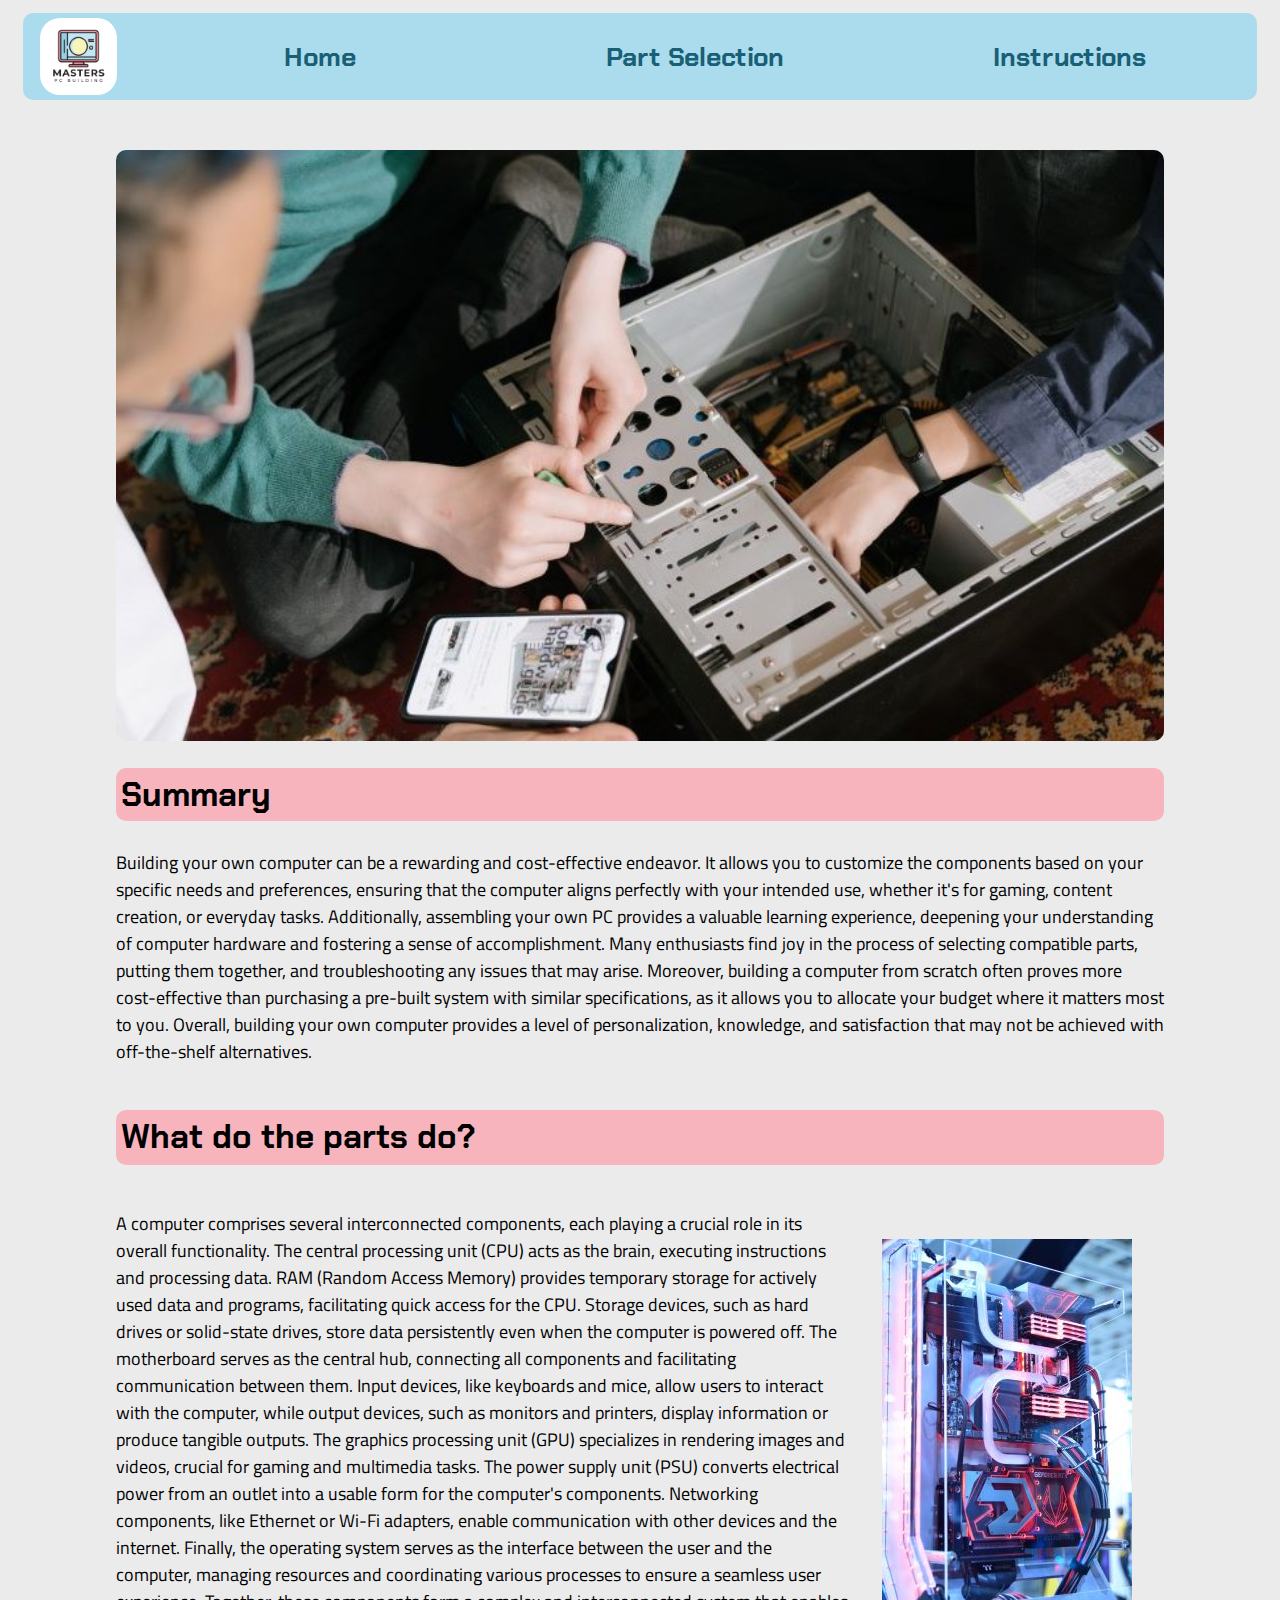
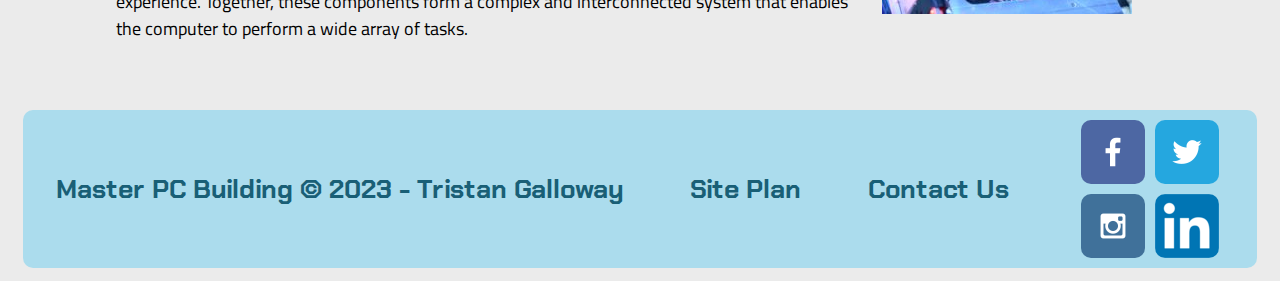
==== masterspcbuilding/index.html @ c30e3113 "First pass of CSS on home page." ====
<!DOCTYPE html>
<html lang="en">
<head>
    <meta charset="UTF-8">
    <meta name="viewport" content="width=device-width, initial-scale=1.0">
    <title>Masters PC Building</title>
    <link rel="stylesheet" href="styles/style.css">
</head>
<body>
    <header>
        <nav>
            <a id="logo_link" href="index.html"> 
                <img class="logo" src="images/master-logo-small.png" alt="Masters PC Building Logo"> 
            </a>
            <a class="page_link" href="index.html">Home</a>
            <a class="page_link" href="part-selection.html">Part Selection</a>
            <a class="page_link" href="instructions.html">Instructions</a>
        </nav>
    </header>
    <Main>
        <head id="banner">
            <img id="banner_img" src="images/open_pc.jpg" alt="">
        </head>
        <section id="info">
            <h2>Summary</h2>
            <p>Building your own computer can be a rewarding and cost-effective endeavor. It allows you to customize the components based on your specific needs and preferences, ensuring that the computer aligns perfectly with your intended use, whether it's for gaming, content creation, or everyday tasks. Additionally, assembling your own PC provides a valuable learning experience, deepening your understanding of computer hardware and fostering a sense of accomplishment. Many enthusiasts find joy in the process of selecting compatible parts, putting them together, and troubleshooting any issues that may arise. Moreover, building a computer from scratch often proves more cost-effective than purchasing a pre-built system with similar specifications, as it allows you to allocate your budget where it matters most to you. Overall, building your own computer provides a level of personalization, knowledge, and satisfaction that may not be achieved with off-the-shelf alternatives.</p>
        </section>
        <section id="parts">
            <h2>What do the parts do?</h2>
            <p>A computer comprises several interconnected components, each playing a crucial role in its overall functionality. The central processing unit (CPU) acts as the brain, executing instructions and processing data. RAM (Random Access Memory) provides temporary storage for actively used data and programs, facilitating quick access for the CPU. Storage devices, such as hard drives or solid-state drives, store data persistently even when the computer is powered off. The motherboard serves as the central hub, connecting all components and facilitating communication between them. Input devices, like keyboards and mice, allow users to interact with the computer, while output devices, such as monitors and printers, display information or produce tangible outputs. The graphics processing unit (GPU) specializes in rendering images and videos, crucial for gaming and multimedia tasks. The power supply unit (PSU) converts electrical power from an outlet into a usable form for the computer's components. Networking components, like Ethernet or Wi-Fi adapters, enable communication with other devices and the internet. Finally, the operating system serves as the interface between the user and the computer, managing resources and coordinating various processes to ensure a seamless user experience. Together, these components form a complex and interconnected system that enables the computer to perform a wide array of tasks.</p>
            <img src="images/clear_pc_case.jpg" alt="">
        </section>
    </Main>
    <footer>
        <h2>Master PC Building &copy; 2023 - Tristan Galloway</h2>
        <a href="site-plan.html">
            <h2>Site Plan</h2>
        </a>
        <h2>Contact Us</h2>
        <div id="social_images">
            <a href="https://facebook.com" target="_blank">
                <img class="icon" src="images/facebook.png" alt="facebook icon">
            </a>
            <a href="https://twitter.com" target="_blank">
                <img class="icon" src="images/twitter.png" alt="twitter icon">
            </a>
            <a href="https://instagram.com" target="_blank">
                <img class="icon" src="images/instagram.png" alt="instagram icon">
            </a>
            <a href="https://linkedin.com" target="_blank">
                <img class="icon" src="images/LinkedIn_logo_initials.png" alt="instagram icon">
            </a>
        </div>
    </footer>      
</body>
</html>
---- masterspcbuilding/styles/style.css ----
@import url('https://fonts.googleapis.com/css2?family=Chakra+Petch&family=Titillium+Web&display=swap');

/* Color and font variables */

:root {
    /* change the values below to your colors from your palette */
    --primary-color: #195F76;
    --secondary-color: #abdced;
    --accent1-color: #f8b4bd;
    --accent2-color: #EBEBEB;
  
    /* change the values below to your chosen font(s) */
    --heading-font: 'Chakra Petch', sans-serif;
    --paragraph-font: 'Titillium Web', sans-serif;
  
    /* these colors below should be chosen from among your palette colors above */
    --headline-color-on-white: #195F76;  /* headlines on a white background */ 
    --headline-color-on-color: #EBEBEB; /* headlines on a colored background */ 
    --paragraph-color-on-white: #195F76; /* paragraph text on a white background */ 
    --paragraph-color-on-color: #EBEBEB; /* paragraph text on a colored background */ 
    --paragraph-background-color: #195F76  ;
    --nav-link-color: #195F76;
    --nav-background-color: #abdced;
    --nav-hover-link-color: #EBEBEB;
}

body {
    background-color: var(--accent2-color);
    font-family: var(--paragraph-font);
    font-size: 22px;
    padding: 5px 15px;
}

main {
    max-width: 1200px;
    width: 85%;
    margin: 0 auto;
}

section h2 {
    background-color: var(--accent1-color);
    padding: 5px;
    border-radius: 10px;
}


h1, h2, h3, h4 {
    font-family: var(--heading-font);
}

p {
    font-size: .8em;
}

nav {
    display: grid;
    grid-template-columns: 110px repeat(3, 1fr);
    grid-template-rows: 1fr;
    margin: auto; 
    margin-bottom: 50px;
    background-color: var(--nav-background-color);
    color: var(--headline-color-on-white);
    border-radius: 10px;
    font-weight: bold;
}

nav a {
    text-align: center;
    text-decoration: none;
    font-family: var(--heading-font);
    font-size: 1.2em;
}

.logo {
    display: block;
    margin: auto;
    padding: 5px;
    border-radius: 25px;
    width: 70%;
}

.page_link {
    display: block;
    align-self: center;
}

.page_link:hover {
    color: black;
    transition: .5s;
    transform: scale(1.1);
}

#banner_img{
    display: block;
    width: 100%;
    margin-left: auto;
    margin-right: auto;
    border-radius: 10px;
}

#parts {
    display: grid;
    grid-template: 110px auto / 70% 30%;
}

#parts h2 {
    grid-column: span 2;
}

#parts p, #parts img{
    grid-row: 2/3;
}

#parts img {
    margin: auto;
    display: block;
    padding: 20px;
}

footer {
    background-color: var(--nav-background-color);
    color: var(--headline-color-on-white);
    margin-top: 50px;
    display: flex;
    justify-content: space-around;
    align-items: center;
    border-radius: 10px;
}

footer h2 {
    font-size: 1.2em;
}

footer a {
    text-decoration: none;
}

footer a:hover{
    color: black;
    transition: .5s;
    transform: scale(1.1);
}

.icon {
    display: block;
    border-radius: 10px;
    margin: 5px;
}

#social_images {
    display: grid;
    grid-template: 1fr 1fr / 1fr 1fr;
    padding-top: 5px;
    padding-bottom: 5px;
}

a, a:visited, a:hover, a:active {
    color: inherit;
  }
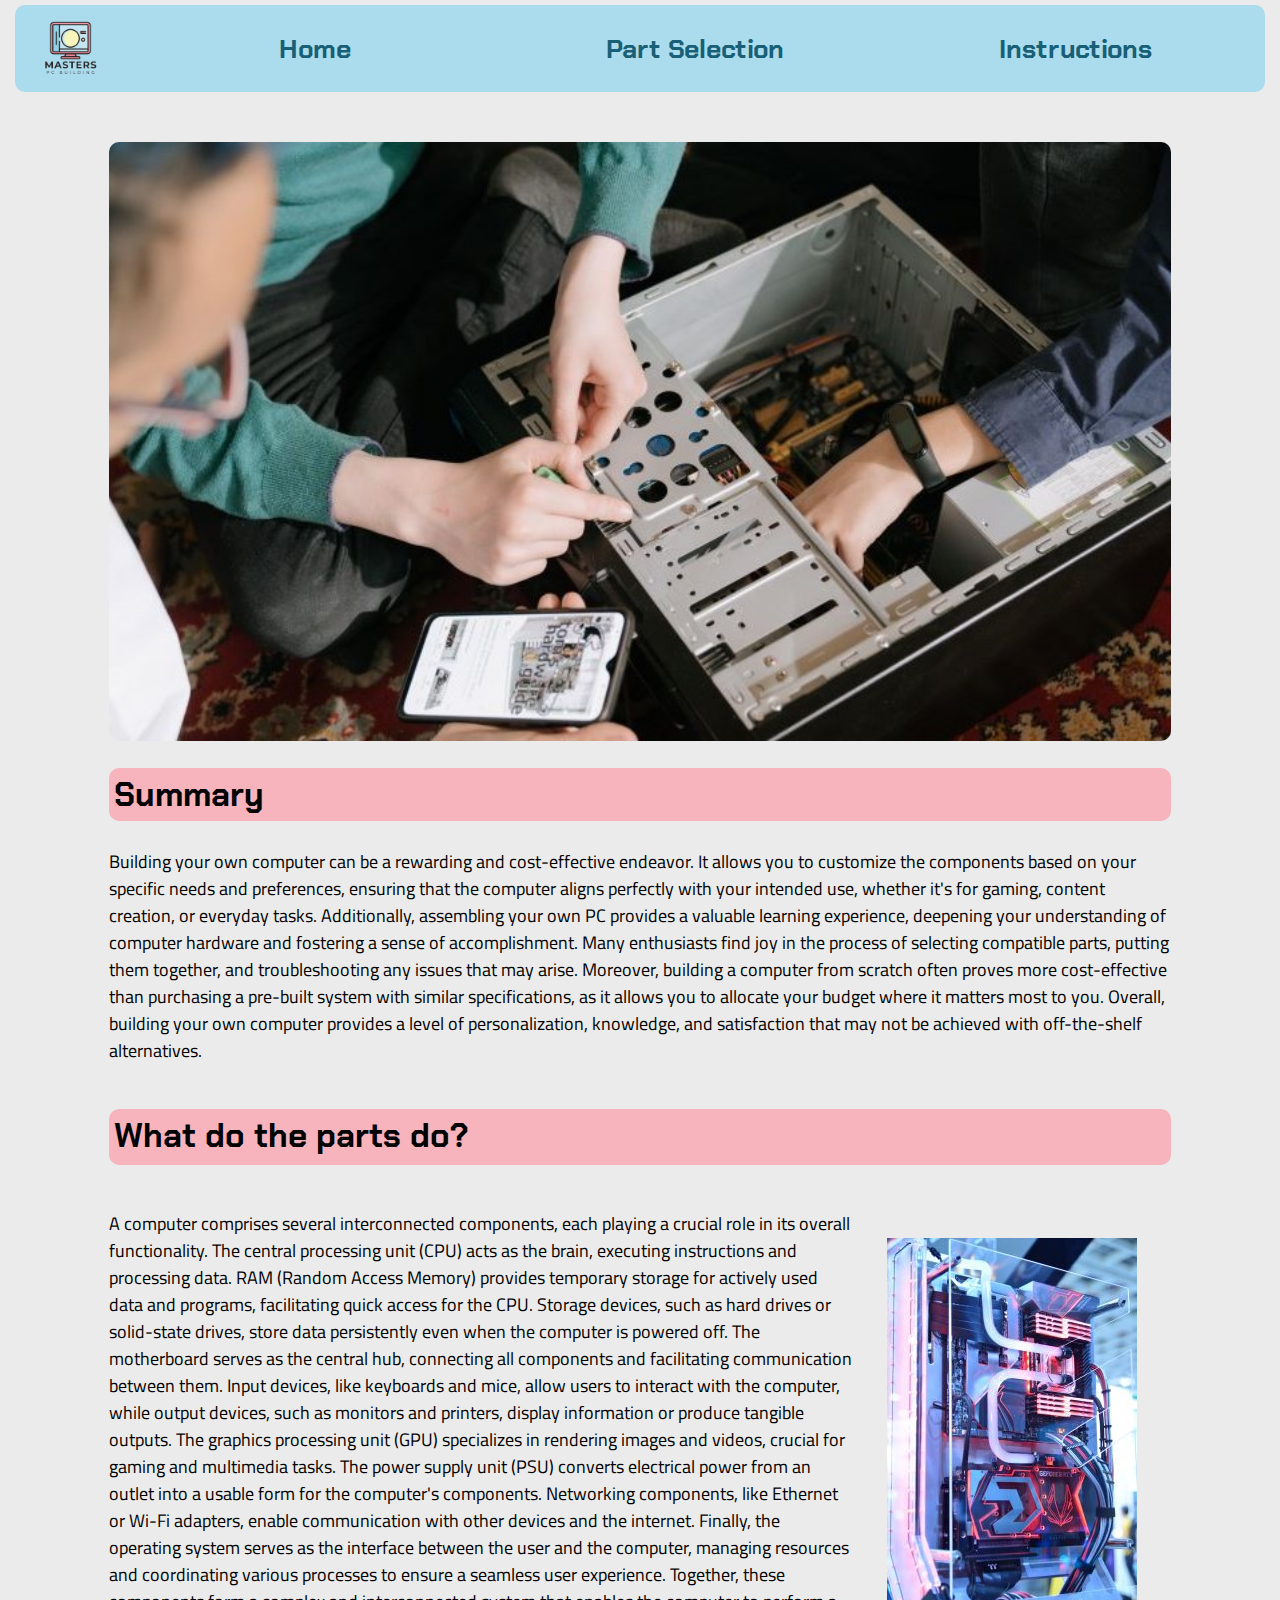
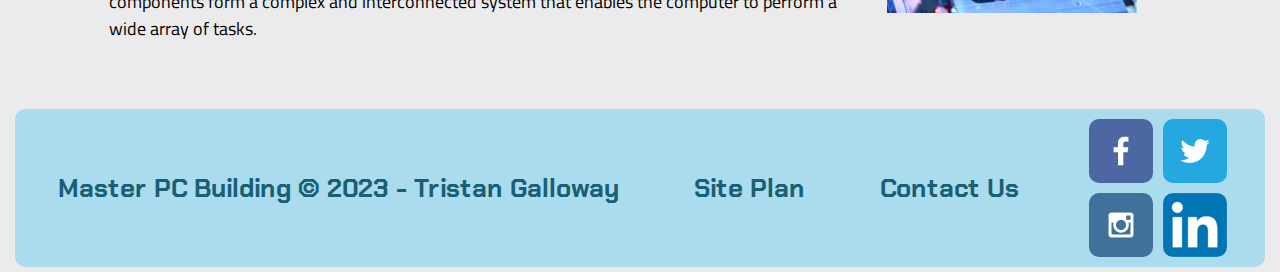
==== commit 1c03b3ca: "Finished CSS for part selection sub page." ====
--- a/masterspcbuilding/index.html
+++ b/masterspcbuilding/index.html
@@ -18,9 +18,9 @@
         </nav>
     </header>
     <Main>
-        <head id="banner">
+        <div id="banner">
             <img id="banner_img" src="images/open_pc.jpg" alt="">
-        </head>
+        </div>
         <section id="info">
             <h2>Summary</h2>
             <p>Building your own computer can be a rewarding and cost-effective endeavor. It allows you to customize the components based on your specific needs and preferences, ensuring that the computer aligns perfectly with your intended use, whether it's for gaming, content creation, or everyday tasks. Additionally, assembling your own PC provides a valuable learning experience, deepening your understanding of computer hardware and fostering a sense of accomplishment. Many enthusiasts find joy in the process of selecting compatible parts, putting them together, and troubleshooting any issues that may arise. Moreover, building a computer from scratch often proves more cost-effective than purchasing a pre-built system with similar specifications, as it allows you to allocate your budget where it matters most to you. Overall, building your own computer provides a level of personalization, knowledge, and satisfaction that may not be achieved with off-the-shelf alternatives.</p>
@@ -32,11 +32,11 @@
         </section>
     </Main>
     <footer>
-        <h2>Master PC Building &copy; 2023 - Tristan Galloway</h2>
+        <h3>Master PC Building &copy; 2023 - Tristan Galloway</h3>
         <a href="site-plan.html">
-            <h2>Site Plan</h2>
+            <h3>Site Plan</h3>
         </a>
-        <h2>Contact Us</h2>
+        <h3>Contact Us</h3>
         <div id="social_images">
             <a href="https://facebook.com" target="_blank">
                 <img class="icon" src="images/facebook.png" alt="facebook icon">
--- a/masterspcbuilding/styles/style.css
+++ b/masterspcbuilding/styles/style.css
@@ -29,6 +29,8 @@
     font-family: var(--paragraph-font);
     font-size: 22px;
     padding: 5px 15px;
+    max-width: 1500px;
+    margin: auto;
 }
 
 main {
@@ -37,12 +39,11 @@
     margin: 0 auto;
 }
 
-section h2 {
+h2 {
     background-color: var(--accent1-color);
     padding: 5px;
     border-radius: 10px;
 }
-
 
 h1, h2, h3, h4 {
     font-family: var(--heading-font);
@@ -131,6 +132,10 @@
     font-size: 1.2em;
 }
 
+footer h3 {
+    padding-left: 10px;
+}
+
 footer a {
     text-decoration: none;
 }
@@ -156,4 +161,93 @@
 
 a, a:visited, a:hover, a:active {
     color: inherit;
-  }
+}
+
+
+/* Part Selection Specific Design */
+
+#details {
+    display: grid;
+    grid-template-columns: 1fr 1fr;
+    grid-template-rows: 1fr 110px 1fr;
+}
+
+#details p {
+    grid-row: 1/4
+}
+
+#amd {
+    grid-column-start: 2;
+    grid-row: 1/2;
+    margin: auto;
+    border-radius: 10px;
+    box-shadow: 0 2px 5px;
+}
+
+#vs {
+    grid-column-start: 2;
+    grid-row: 2/3;
+    margin: auto;
+}
+
+#intel {
+    grid-column-start: 2;
+    margin: auto;
+    border-radius: 10px;
+    box-shadow: 0 2px 5px;
+}
+
+#prices {
+    display: grid;
+    grid-template-columns: repeat(3, 1fr);
+    grid-template-rows: 110px 1fr;
+    grid-gap: 0 20px;
+}
+
+#gaming {
+    grid-column: 1/2;
+    grid-row: 1;
+}
+
+#gaming_li {
+    grid-row-start: 2;
+    grid-column: 1;
+}
+
+#video {
+    grid-column: 2/3;
+}
+
+#video_li {
+    grid-row-start: 2;
+    grid-column-start: 2;
+}
+
+#work {
+    grid-column: 3/4;
+}
+
+#work_li {
+    grid-row-start: 2;
+    grid-column-start: 3;
+}
+
+li {
+    font-size: .9em;
+}
+
+#shopping {
+    background-color: var(--accent1-color);
+    padding-left: 10px;
+    margin: 50px auto;
+    display: flex;
+    align-items: center;
+    border-radius: 10px;
+    max-width: 600px;
+    white-space: nowrap;
+}
+
+.badge:hover {
+    transition: .5s;
+    transform: scale(1.1);
+}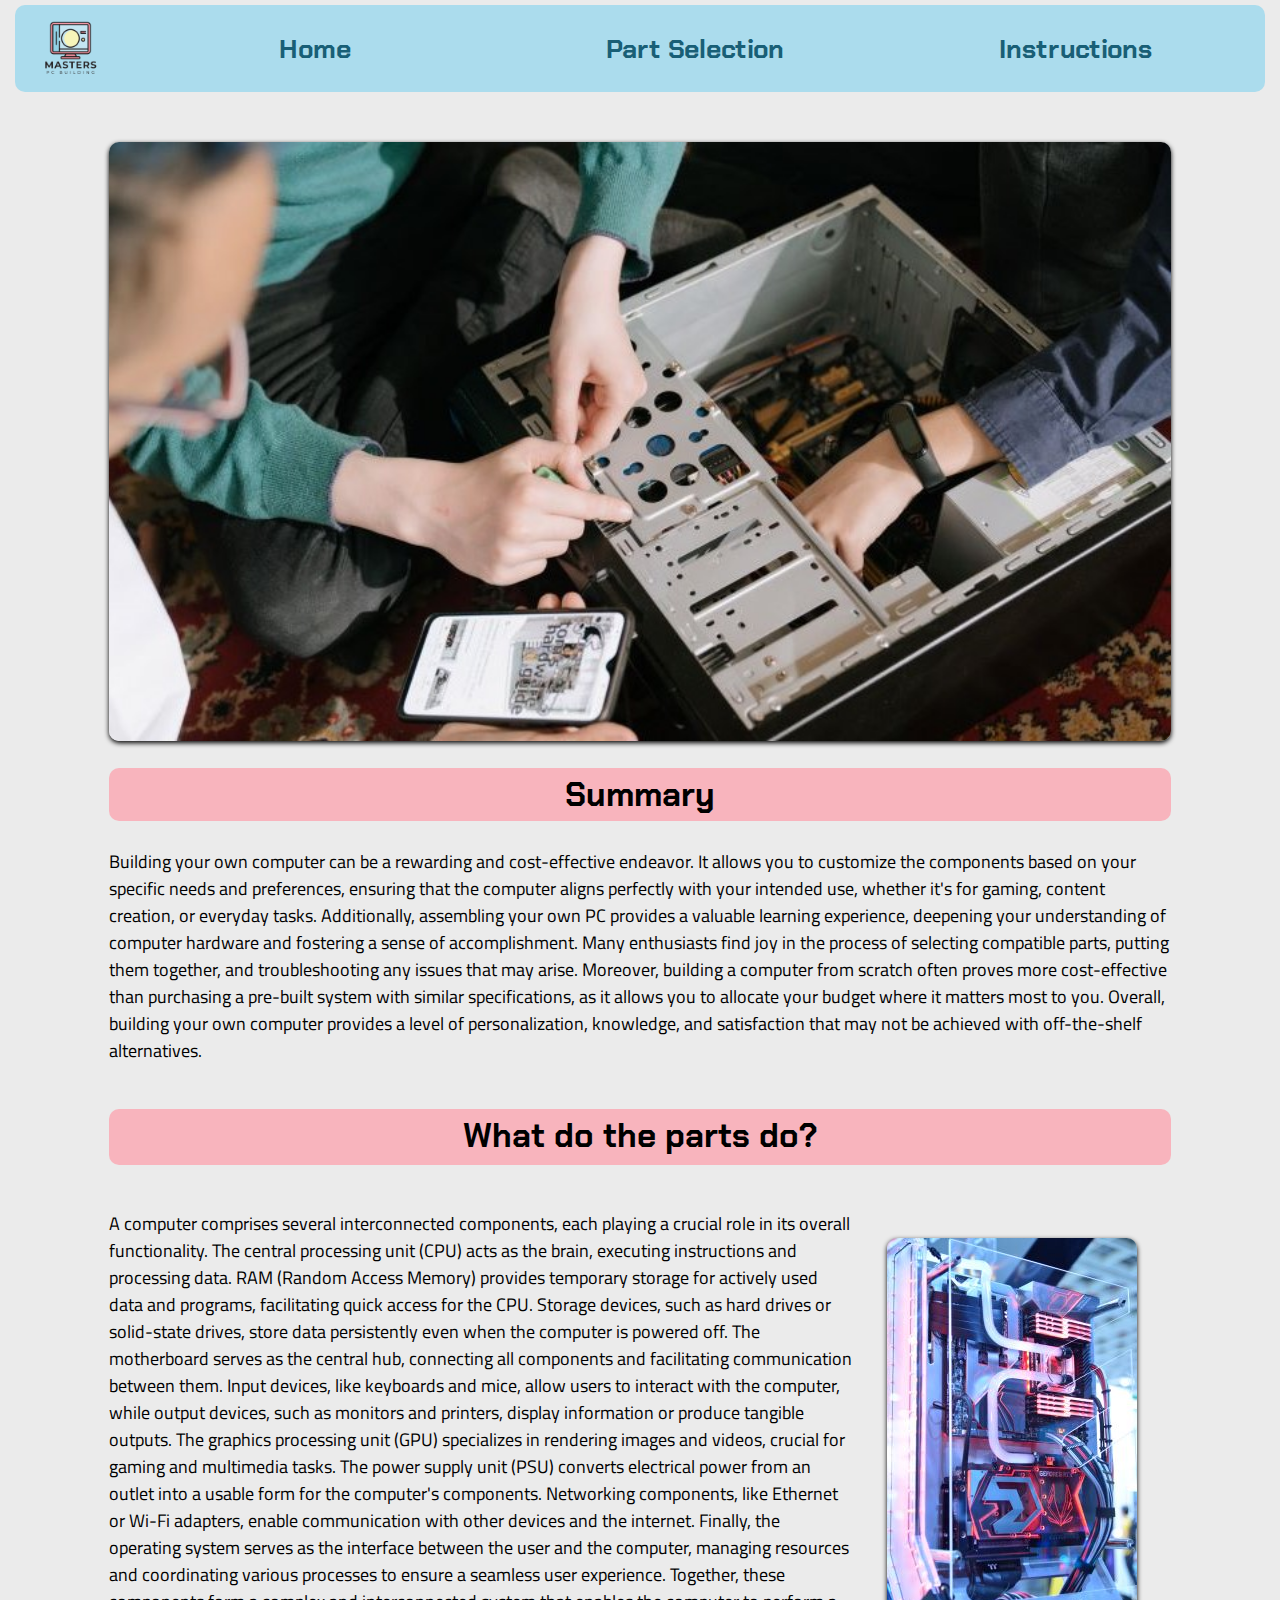
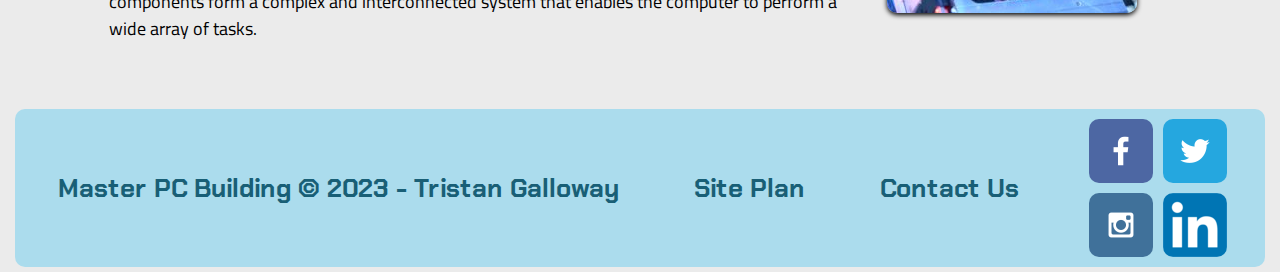
==== commit 22148a7d: "Added tab Icon" ====
--- a/masterspcbuilding/index.html
+++ b/masterspcbuilding/index.html
@@ -5,6 +5,7 @@
     <meta name="viewport" content="width=device-width, initial-scale=1.0">
     <title>Masters PC Building</title>
     <link rel="stylesheet" href="styles/style.css">
+    <link rel="icon" href="images/master-logo-small.png">
 </head>
 <body>
     <header>
--- a/masterspcbuilding/styles/style.css
+++ b/masterspcbuilding/styles/style.css
@@ -29,12 +29,12 @@
     font-family: var(--paragraph-font);
     font-size: 22px;
     padding: 5px 15px;
-    max-width: 1500px;
+    max-width: 1300px;
     margin: auto;
 }
 
 main {
-    max-width: 1200px;
+    max-width: 1100px;
     width: 85%;
     margin: 0 auto;
 }
@@ -43,6 +43,7 @@
     background-color: var(--accent1-color);
     padding: 5px;
     border-radius: 10px;
+    text-align: center;
 }
 
 h1, h2, h3, h4 {
@@ -97,6 +98,7 @@
     margin-left: auto;
     margin-right: auto;
     border-radius: 10px;
+    box-shadow: 0 2px 5px;
 }
 
 #parts {
@@ -115,7 +117,8 @@
 #parts img {
     margin: auto;
     display: block;
-    padding: 20px;
+    border-radius: 10px;
+    box-shadow: 0 2px 5px;
 }
 
 footer {
@@ -250,4 +253,69 @@
 .badge:hover {
     transition: .5s;
     transform: scale(1.1);
+}
+
+/* Instructions Page Styling */
+
+#instruction_info {
+    display: grid;
+    grid-template-columns: 50% 50%;
+}
+
+#instruction_info img {
+    display: block;
+    max-width: 90%;
+    margin: auto;
+    border-radius: 10px;
+    box-shadow: 0 2px 5px;
+}
+
+#linus {
+    display: grid;
+    grid-template-columns: 80% 20%;
+    align-items: center;
+}
+
+#linus h2 {
+    grid-column: 1/3;
+}
+
+#linus img {
+    display: block;
+    max-width: 150px;
+    grid-column: 2/3;
+}
+
+#linus iframe {
+    grid-column: 1/2;
+    display: block;
+    max-width: 90%;
+    margin: auto;
+    border-radius: 10px;
+    box-shadow: 0 2px 5px;
+    border-width: 0px;
+}
+
+#jayz {
+    display: grid;
+    grid-template-columns: 20% 80%;
+    align-items: center;
+}
+
+#jayz h2 {
+    grid-column: 1/3;
+}
+
+#jayz img {
+    display: block;
+    max-width: 200px;
+}
+
+#jayz iframe {
+    width: 90%;
+    margin: auto;
+    display: block;
+    border-radius: 10px;
+    box-shadow: 0 2px 5px;
+    border-width: 0px;
 }